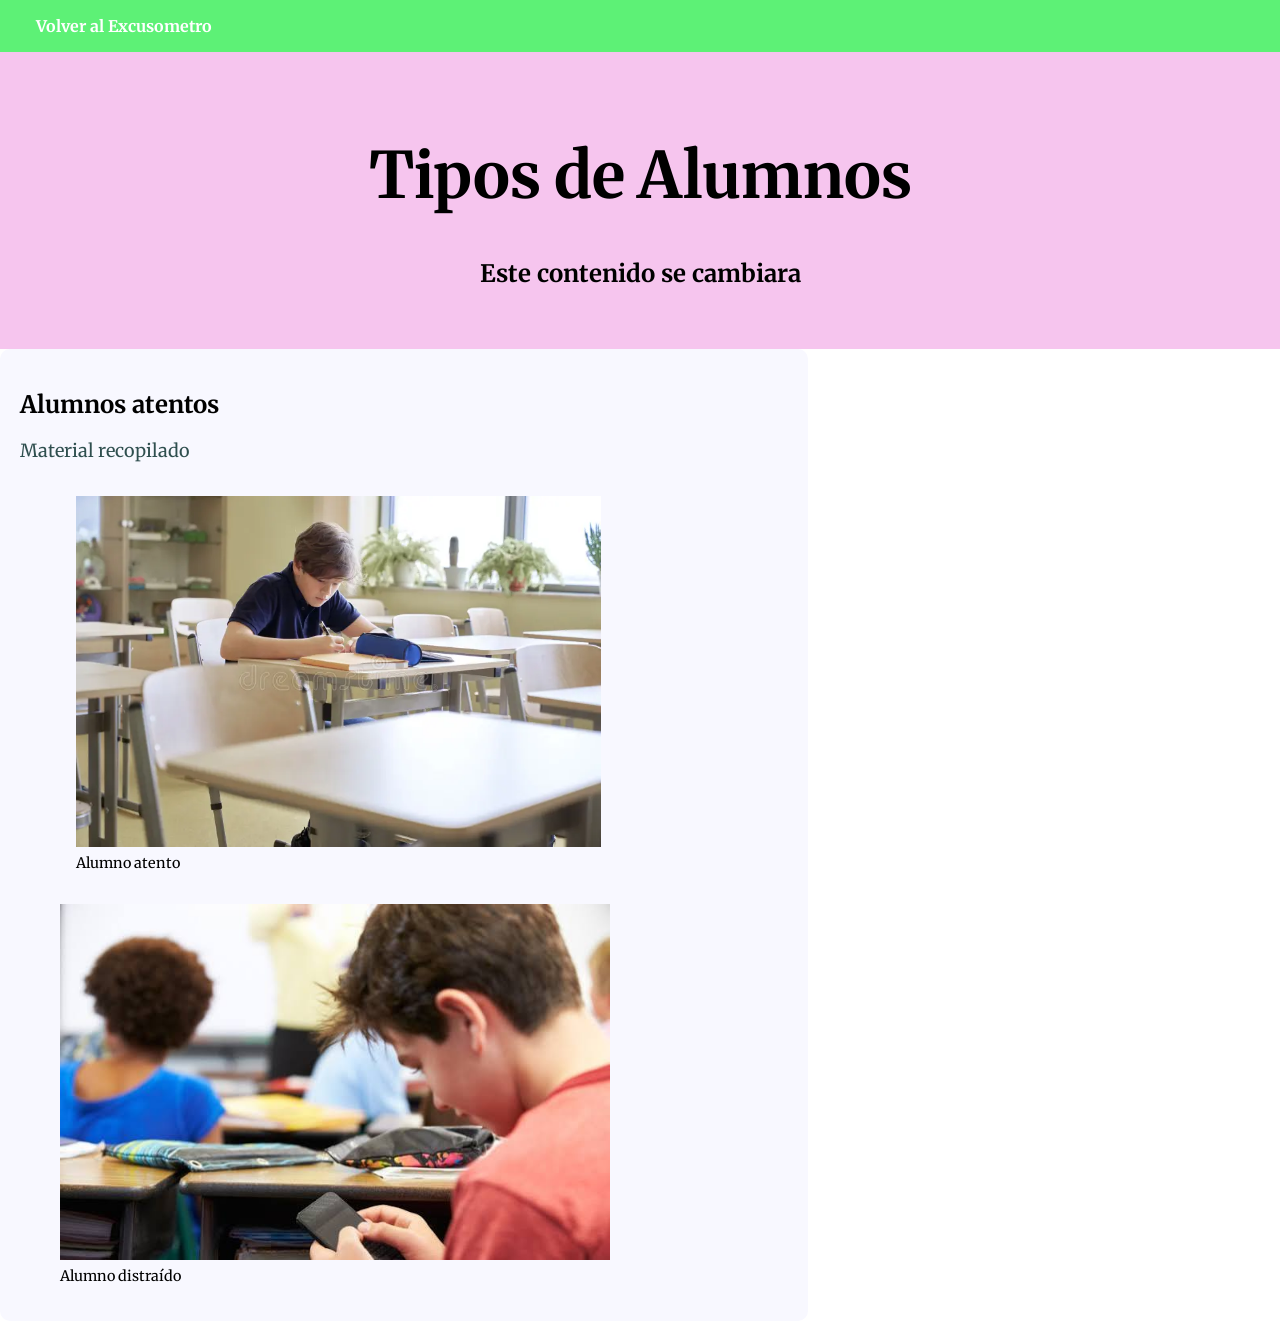
==== paginas/expediente.html @ 7e0829d2 "5 dia, expediente creado y css vinculado" ====
<!DOCTYPE html>
<html lang="en">
<head>
    <meta charset="UTF-8">
    <meta name="viewport" content="width=device-width, initial-scale=1.0">
    <link rel="stylesheet" href="../estilos.css">
    <title>Expediente</title>
</head>
<body class="expediente">
    <nav class="volver">
        <a href="../index.html">Volver al Excusometro</a>
    </nav>
    <header>
        <h1>Tipos de Alumnos</h1>
        <h2>Este contenido se cambiara</h2>
    </header>
    <section class="atentos">
        <h2>Alumnos atentos</h2>
        <p>Material recopilado</p>
        <figure class="atento">
            <img src="../img/AlumnoAtento.jpg" alt="Evidencia  del caso">
            <figcaption>
                Alumno atento
            </figcaption>
        </figure>
        <figure class="distraido">
            <img src="../img/AlumnoDistraido.jpg" alt="Evidencia  del caso">
            <figcaption>
                Alumno distraído
            </figcaption>
        </figure>
    </section>
</body>
</html>
---- estilos.css ----
@import url('https://fonts.googleapis.com/css2?family=Chewy&family=Merriweather:ital,opsz,wght@0,18..144,300..900;1,18..144,300..900&display=swap');

body {
    margin: 0;
    background-color: iceblue;
    font-family: 'Merriweather', sans-serif;
}

h1 {
    color: rgb(239, 67, 255);
    font-size: 4em;
}

p {
    line-height: 1,5;
    color: darkslategray;
    font-size: 18px;
}

header p {
    font-size: 1.1rem;
    color: black;
    font-weight: bold;
}

header {
    background: linear-gradient(to bottom, rgb(246, 197, 238) 50%,white);
    padding: 40px;
    text-align: center;
    background-color: rgb(246, 197, 238);
    color: white;
}

nav {
    background-color: rgb(246, 197, 238);
    padding: 16px;
    text-align: center; */
}

nav a {
    color: black;
    text-decoration: none;
    margin: 0 12px;
    font-weight: 700;
}

nav a:hover{
    color: rgb(239, 67, 255);
}

main {
    padding: 30px;
    margin: auto;
}

section {
    background-color: ghostwhite;
    padding: 20px;
    margin-bottom: 20px;
    border-radius: 10px;
    width: 60%;
}
.excusa{
    background-color: #906c88;
    padding: 20px;
    margin-bottom: 16px;
}

.excusa h3{
    color: white;
    margin-top: 0;
}
.excusa p{
    color: white;
}


#estado-del-sistema{
    background-color: rgb(109, 108, 108)
}

#estado-del-sistema h2{
    color: white;
}

#estado-del-sistema p{
    color: white;
}

footer p{
    background: linear-gradient(to bottom, white, rgb(246, 197, 238)50%);
    padding: 30px;
    text-align: center;
    font-size: 12px;
    font-weight: bold;
}

.atento{
    background-color: cecbcc;
    padding: 1em;
    margin: 1.5 em 0;
    border-color: #ccc;
    border-width: 0.15em;
    border style: solid;
}

.atentos img{
    max-width: 80%;
    display: block;
}

.atentos figcaption{
    margin-top: 0.5em;
    font-size: 0.9em;
    font.weight: bold;
}

.expediente header{
   background-image: url("img/ad.jpg");
   background-size: cover;
   background-position: center;
}
.expediente header h1{
    color: black;
}
.expediente header h2{
    color: black;
}
.expediente .volver a{
    color: white;
    text-decoration: none;
    margin: 0 20px;
    font-weight: 700;
}
.expediente nav {
    background-color: rgb(93, 241, 118);
    padding: 16px;
    text-align: left;
}
.expediente .volver a:hover{
    color: black
}
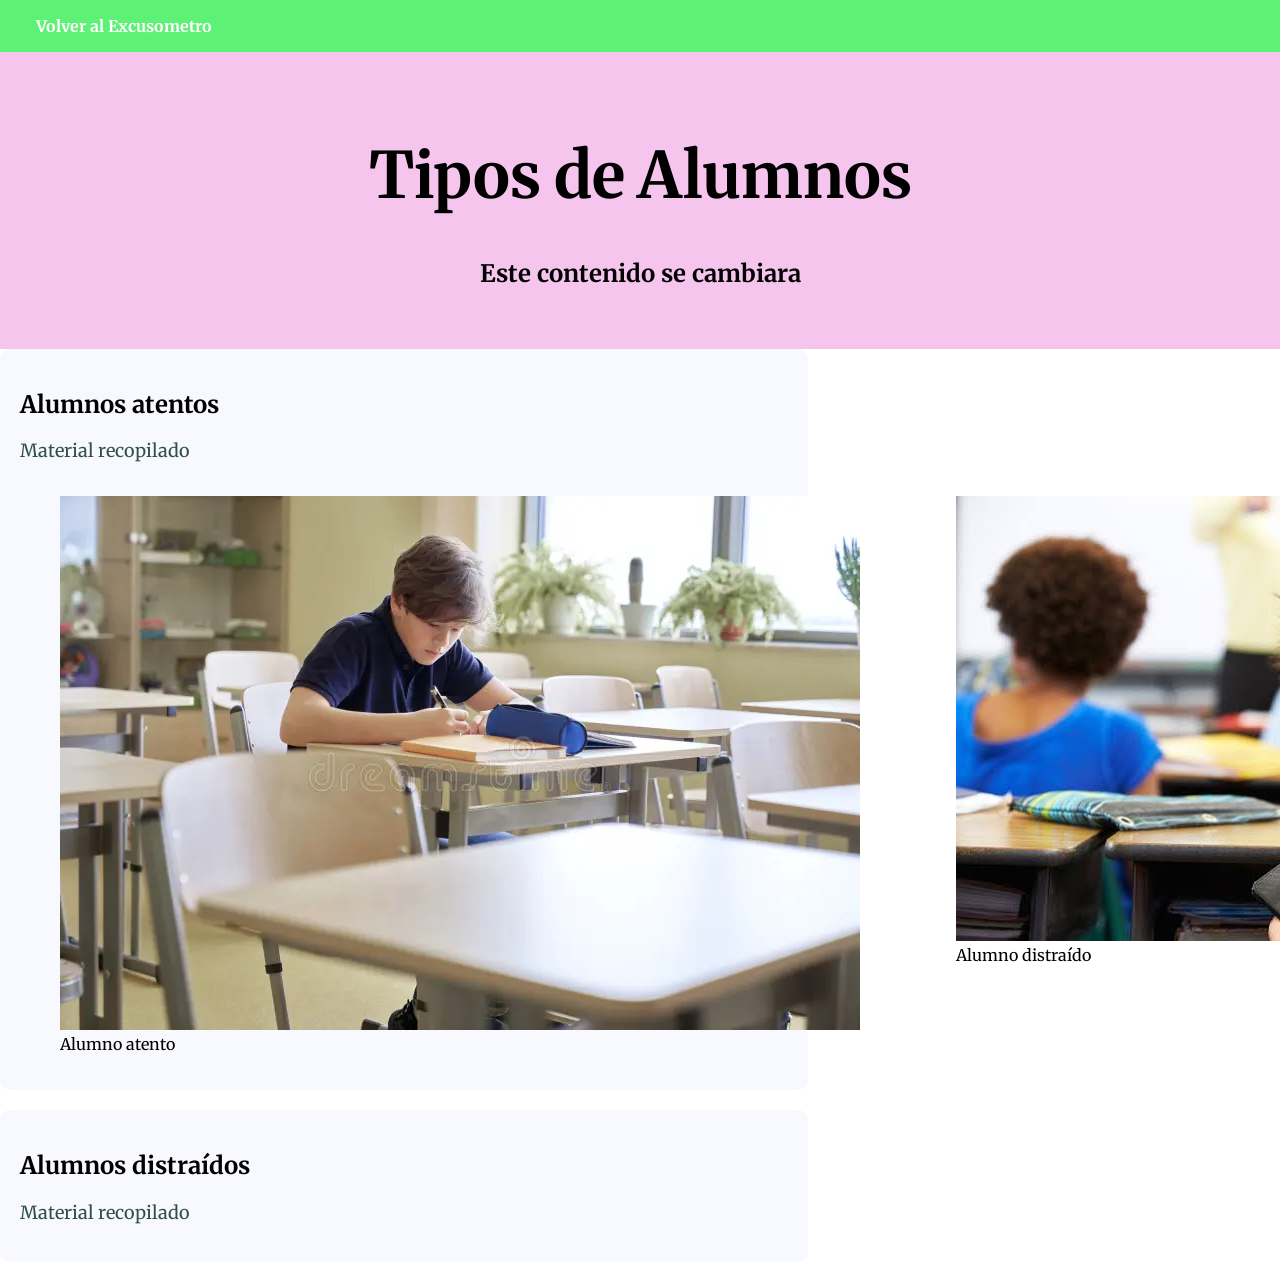
==== commit fccf28a3: "flex i grid" ====
--- a/paginas/expediente.html
+++ b/paginas/expediente.html
@@ -1,34 +1,44 @@
 <!DOCTYPE html>
 <html lang="en">
+
 <head>
     <meta charset="UTF-8">
     <meta name="viewport" content="width=device-width, initial-scale=1.0">
     <link rel="stylesheet" href="../estilos.css">
     <title>Expediente</title>
 </head>
+
 <body class="expediente">
     <nav class="volver">
         <a href="../index.html">Volver al Excusometro</a>
     </nav>
     <header>
-        <h1>Tipos de Alumnos</h1>
+        <h1>Tipos de Alumnos </h1>
         <h2>Este contenido se cambiara</h2>
     </header>
-    <section class="atentos">
+    <section class="alumnos">
         <h2>Alumnos atentos</h2>
         <p>Material recopilado</p>
-        <figure class="atento">
-            <img src="../img/AlumnoAtento.jpg" alt="Evidencia  del caso">
-            <figcaption>
-                Alumno atento
-            </figcaption>
-        </figure>
-        <figure class="distraido">
-            <img src="../img/AlumnoDistraido.jpg" alt="Evidencia  del caso">
-            <figcaption>
-                Alumno distraído
-            </figcaption>
-        </figure>
+        <div class="grid-alumnos">
+            <figure class="atento">
+                <img src="../img/AlumnoAtento.jpg" alt="Evidencia  del caso">
+                <figcaption>
+                    Alumno atento
+                </figcaption>
+            </figure>
+            <figure class="distraido">
+                <img src="../img/AlumnoDistraido.jpg" alt="Evidencia  del caso">
+                <figcaption>
+                    Alumno distraído
+                </figcaption>
+            </figure>
+        </div>
+    </section>
+    <section>
+        <h2>Alumnos distraídos</h2>
+        <p>Material recopilado</p>
+
     </section>
 </body>
+
 </html>
--- a/estilos.css
+++ b/estilos.css
@@ -95,20 +95,18 @@
     font-weight: bold;
 }
 
-.atento{
+/*.atento{
     background-color: cecbcc;
     padding: 1em;
     margin: 1.5 em 0;
     border-color: #ccc;
     border-width: 0.15em;
     border style: solid;
-}
-
+}*/
 .atentos img{
     max-width: 80%;
     display: block;
 }
-
 .atentos figcaption{
     margin-top: 0.5em;
     font-size: 0.9em;
@@ -139,4 +137,50 @@
 }
 .expediente .volver a:hover{
     color: black
+}
+
+.panel-estado{
+    margin-top: 1.5em;
+    display: flex;
+    gap: 1em;
+    justify-content: space-around;
+}
+
+.dato-estado{
+    background-color: rgb(242, 244, 242);
+    color: black;
+    padding: 1em;
+    margin-bottom: 0.75 em;
+    border: 0.15em solid #c4f309;
+    /* width: 100%; */
+    flex: 1;
+    box-sizing: border-box;
+}
+
+.etiqueta {
+    font-weight: bold;
+    display: block;
+    font-size: 0.85em;
+    margin-bottom: .3em;
+}
+.valor {
+    color: rgb(236, 61, 2);
+    display: inline-block;
+    background-color: rgb(248, 236, 0);
+    padding: .3em .6em;
+    border: 0.1em solid #c4f309;
+}
+
+.nivel-credibilidad {
+    display: inline-block;
+    background-color: rgb(6, 241, 6);
+    color: white;
+    padding: .3em .6em;
+    margin-left: .3em;
+}
+
+.grid-alumnos {
+    display: grid;
+    grid-template-columns: 1fr 1fr;
+    gap: 1em;
 }
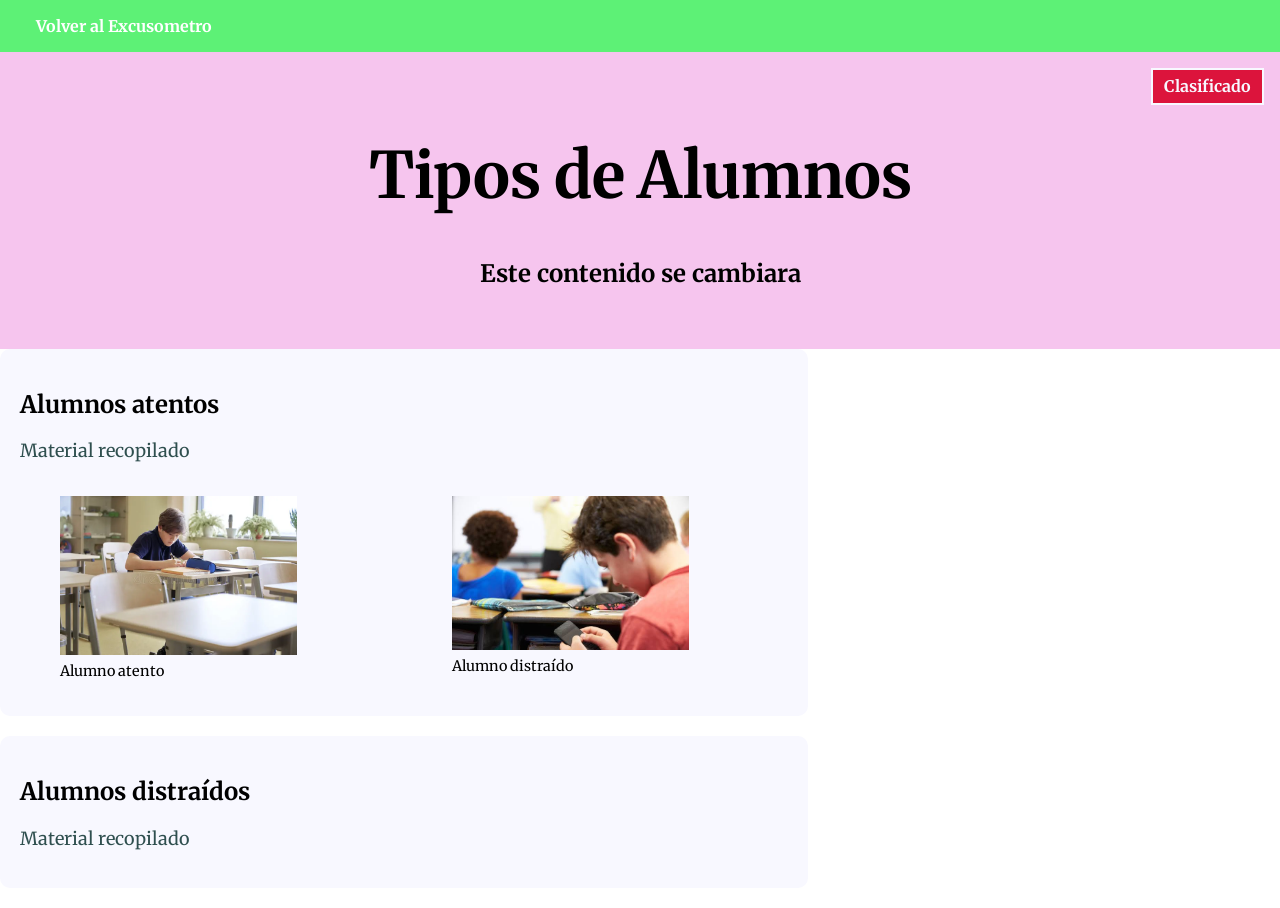
==== commit ee7db31b: "position" ====
--- a/paginas/expediente.html
+++ b/paginas/expediente.html
@@ -12,7 +12,8 @@
     <nav class="volver">
         <a href="../index.html">Volver al Excusometro</a>
     </nav>
-    <header>
+    <header class="expediente-header">
+        <span class="sello-clasificado">Clasificado</span>
         <h1>Tipos de Alumnos </h1>
         <h2>Este contenido se cambiara</h2>
     </header>
@@ -20,13 +21,13 @@
         <h2>Alumnos atentos</h2>
         <p>Material recopilado</p>
         <div class="grid-alumnos">
-            <figure class="atento">
+            <figure class="atentos">
                 <img src="../img/AlumnoAtento.jpg" alt="Evidencia  del caso">
                 <figcaption>
                     Alumno atento
                 </figcaption>
             </figure>
-            <figure class="distraido">
+            <figure class="atentos">
                 <img src="../img/AlumnoDistraido.jpg" alt="Evidencia  del caso">
                 <figcaption>
                     Alumno distraído
--- a/estilos.css
+++ b/estilos.css
@@ -113,15 +113,15 @@
     font.weight: bold;
 }
 
-.expediente header{
-   background-image: url("img/ad.jpg");
+.expediente-header{
+   background-image: url("img/tengoqueañadirfoto.jpg");
    background-size: cover;
    background-position: center;
 }
-.expediente header h1{
-    color: black;
-}
-.expediente header h2{
+.expediente-header h1{
+    color: black;
+}
+.expediente-header h2{
     color: black;
 }
 .expediente .volver a{
@@ -183,4 +183,29 @@
     display: grid;
     grid-template-columns: 1fr 1fr;
     gap: 1em;
+}
+
+.expediente-header {
+    position: relative;
+}
+
+.sello-clasificado {
+    position: absolute;
+    top: 1em;
+    right: 1em;
+    background-color: crimson;
+    color: ghostwhite;
+    padding: 0.4em 0.7em;
+    border: 0.15em solid ghostwhite;
+    font-weight: bold;
+}
+
+.aviso-sistema {
+    position: fixed;
+    bottom: 1em;
+    right: 1em;
+    background-color: rgb(0, 0, 0);
+    color: ghostwhite;
+    padding: .6em 1em;
+    border: .1em solid ghostwhite;
 }
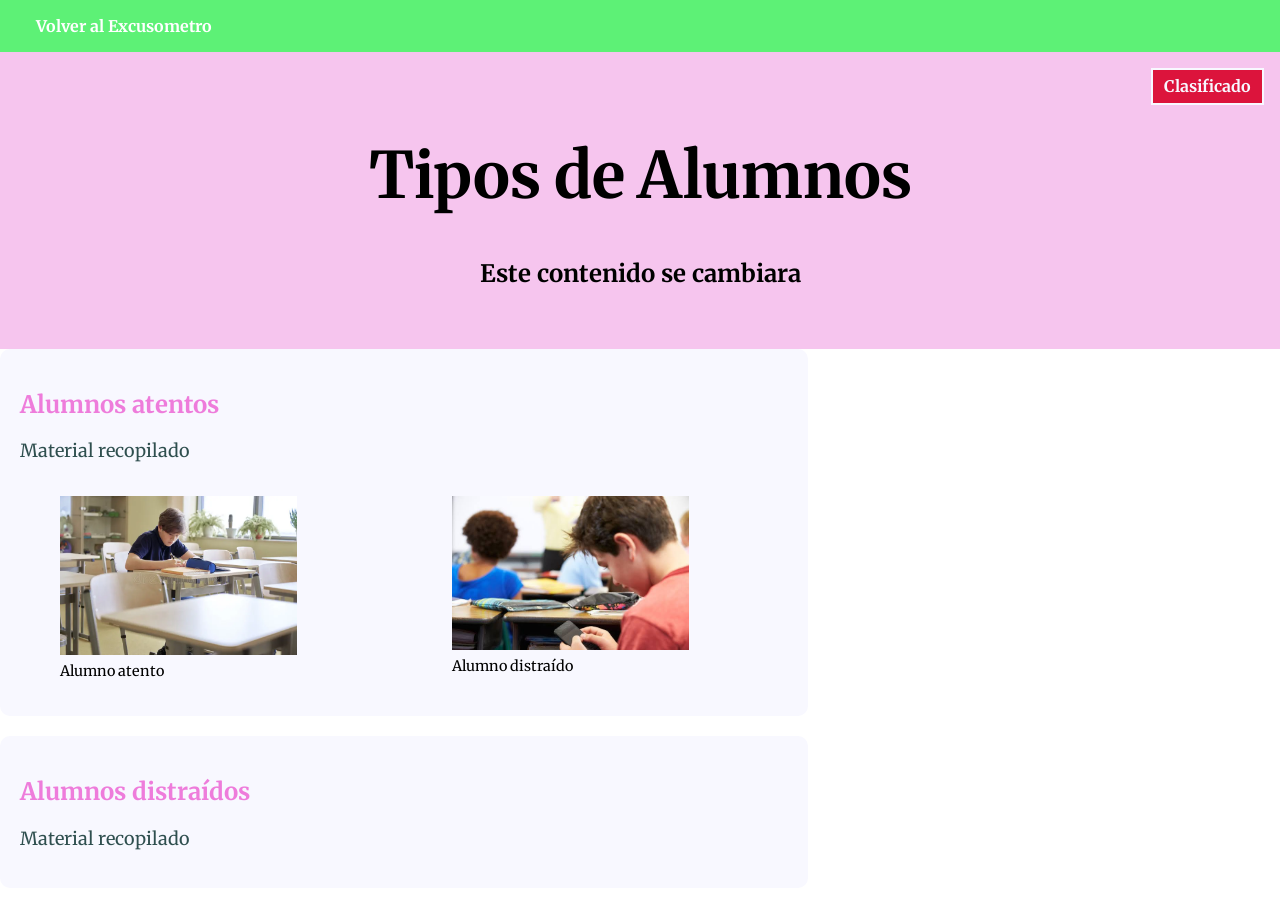
==== commit fdaedd86: "forms" ====
--- a/paginas/expediente.html
+++ b/paginas/expediente.html
@@ -5,6 +5,7 @@
     <meta charset="UTF-8">
     <meta name="viewport" content="width=device-width, initial-scale=1.0">
     <link rel="stylesheet" href="../estilos.css">
+    <link rel="shortcut icon" href="../img/robot-solid-full.svg" type="image/x-icon">
     <title>Expediente</title>
 </head>
 
--- a/estilos.css
+++ b/estilos.css
@@ -9,6 +9,10 @@
 h1 {
     color: rgb(239, 67, 255);
     font-size: 4em;
+}
+
+h2 {
+    color: rgb(238, 124, 219);
 }
 
 p {
@@ -151,7 +155,7 @@
     color: black;
     padding: 1em;
     margin-bottom: 0.75 em;
-    border: 0.15em solid #c4f309;
+    border: 0.15em solid rgb(238, 124, 219);
     /* width: 100%; */
     flex: 1;
     box-sizing: border-box;
@@ -164,11 +168,11 @@
     margin-bottom: .3em;
 }
 .valor {
-    color: rgb(236, 61, 2);
+    color: black;
     display: inline-block;
-    background-color: rgb(248, 236, 0);
+    background-color: rgb(246, 197, 238);
     padding: .3em .6em;
-    border: 0.1em solid #c4f309;
+    border: 0.1em solid rgb(109, 108, 108);
 }
 
 .nivel-credibilidad {
@@ -208,4 +212,58 @@
     color: ghostwhite;
     padding: .6em 1em;
     border: .1em solid ghostwhite;
+}
+
+.form-excusa {
+    max-width: 45em;
+    margin-top: 2em;
+}
+
+.campo {
+    margin-bottom: 1.5em;
+}
+
+.campo > label, fieldset > legend {
+    display: block;
+    font-weight: bold;
+    margin-bottom: 0.5em;
+}
+
+input[type="text"], input[type="email"], input[type="date"], textarea, select {
+    width: 100%;
+    padding: 0.8em;
+    border: 0.12em solid #ccc;
+    box-sizing: border-box;
+    color: black;
+    background-color: white;
+}
+
+textarea {
+    resize: vertical;
+}
+
+input:focus, textarea:focus, select:focus {
+    outline: 0.2em solid rgb(239, 67, 255);
+    outline-offset: 0.15em;
+}
+
+fieldset.campo {
+    border: .12em solid black;
+    padding: 1em;
+}
+
+fieldset.campo label {
+    margin-bottom: 0.6em;
+    display: block;
+}
+
+.form-excusa button {
+    display: inline-block;
+    background-color: rgb(239, 67, 255);
+    color: white;
+    border: 0.12em solid rgb(239, 67, 255);
+    padding: 0.8em 1.5em;
+    font: inherit;
+    font-weight: bold;
+    cursor: pointer;
 }
